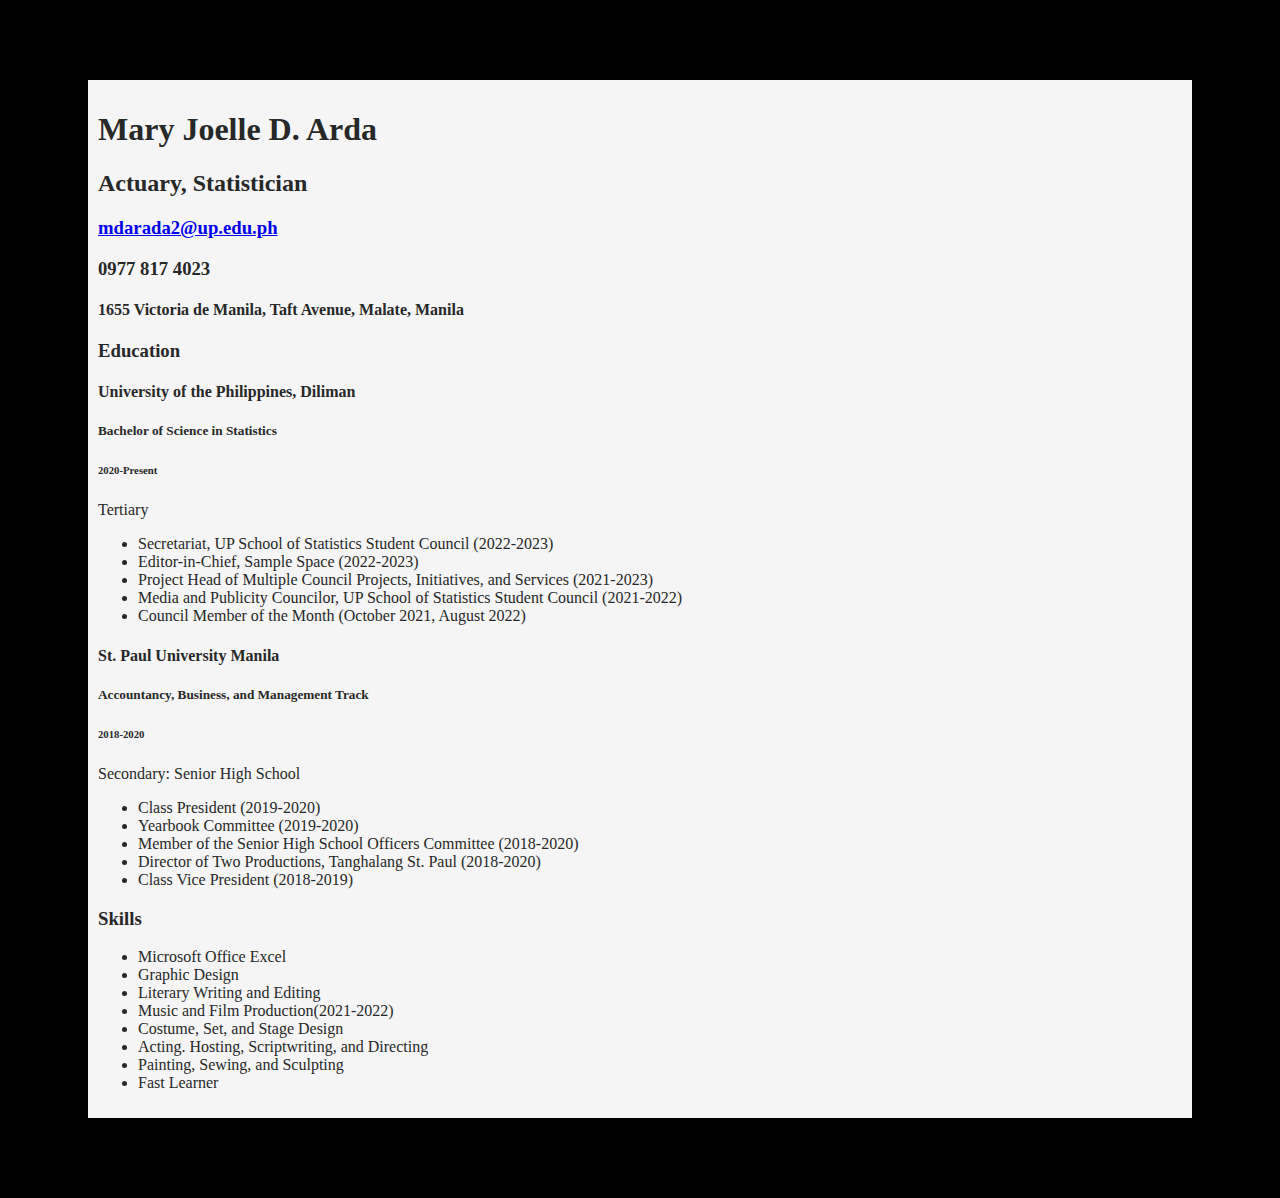
==== index.html @ 00ca371d "Update index.html" ====
<!DOCTYPE html>

<html>

	<head lang="en">
		<meta charset="utf-8">
		<title>Mary Joelle D. Arada | Actuary, Statistician | mdarada2@up.edu.ph</title>
		<link rel="stylesheet" href="resume.css">
	</head>

	<body>
	<div id="page">
		<div id="header">
		
			<div class="name">
				<h1>Mary Joelle D. Arda</h1>
				<h2>Actuary, Statistician</h2>
			</div>
			<div class="contact">
				<h3><a href="mailto:mdarada2@up.edu.ph">mdarada2@up.edu.ph</a></h3>
				<h3>0977 817 4023</h3>
				<h4>1655 Victoria de Manila, Taft Avenue, Malate, Manila</h4>
			</div>
		
		</div>
		<div id="body">
			<div class="section">
			<h3>Education</h3>
			</div>
				<div class="school">
					<h4>University of the Philippines, Diliman</h4>
					<h5>Bachelor of Science in Statistics</h5>
					<h6>2020-Present</h6>
					<h7>Tertiary</h7>
	
					<ul>
						<li>Secretariat, UP School of Statistics Student Council (2022-2023)</li>
						<li>Editor-in-Chief, Sample Space (2022-2023)</li>
						<li>Project Head of Multiple Council Projects, Initiatives, and Services (2021-2023)</li>
						<li>Media and Publicity Councilor, UP School of Statistics Student Council (2021-2022)</li>
						<li>Council Member of the Month (October 2021, August 2022)</li>
					</ul>
				</div>
				<div class="school">
					<h4>St. Paul University Manila</h4>
					<h5>Accountancy, Business, and Management Track</h5>
					<h6>2018-2020</h6>
					<h7>Secondary: Senior High School</h7>

					<ul>
						<li>Class President (2019-2020)</li>
						<li>Yearbook Committee (2019-2020)</li>
						<li>Member of the Senior High School Officers Committee (2018-2020)</li>
						<li>Director of Two Productions, Tanghalang St. Paul (2018-2020)</li>
						<li>Class Vice President (2018-2019)</li>
					</ul>
				</div>
			</div>

			<div class="section">
			<h3>Skills</h3>
			</div>
				<div class="skills">
					<ul>
						<li>Microsoft Office Excel</li>
						<li>Graphic Design</li>
						<li>Literary Writing and Editing</li>
						<li>Music and Film Production(2021-2022)</li>
						<li>Costume, Set, and Stage Design</li>
						<li>Acting. Hosting, Scriptwriting, and Directing</li>
						<li>Painting, Sewing, and Sculpting</li>
						<li>Fast Learner</li>
					</ul>
				</div>
		</div>
	</div>
	</body>

</html>
---- resume.css ----
body {
  background-image: url("bg text.png");
  background-repeat: repeat;
  background: #000000;
}

#page {
  margin-top: 80px;
  margin-bottom: 80px;
  margin-right: 80px;
  margin-left: 80px;
  padding: 10px;
  background: #F5F5F5;
  color: #272828;
  font-family: Georgia;
}

#hd {
  margin-top:2.5em;
  margin-bottom: 0;
  margin-right: 3em; 
  margin-left: 0;
  padding-bottom:1.5em;
  border-bottom: 1px solid ##737373;
}
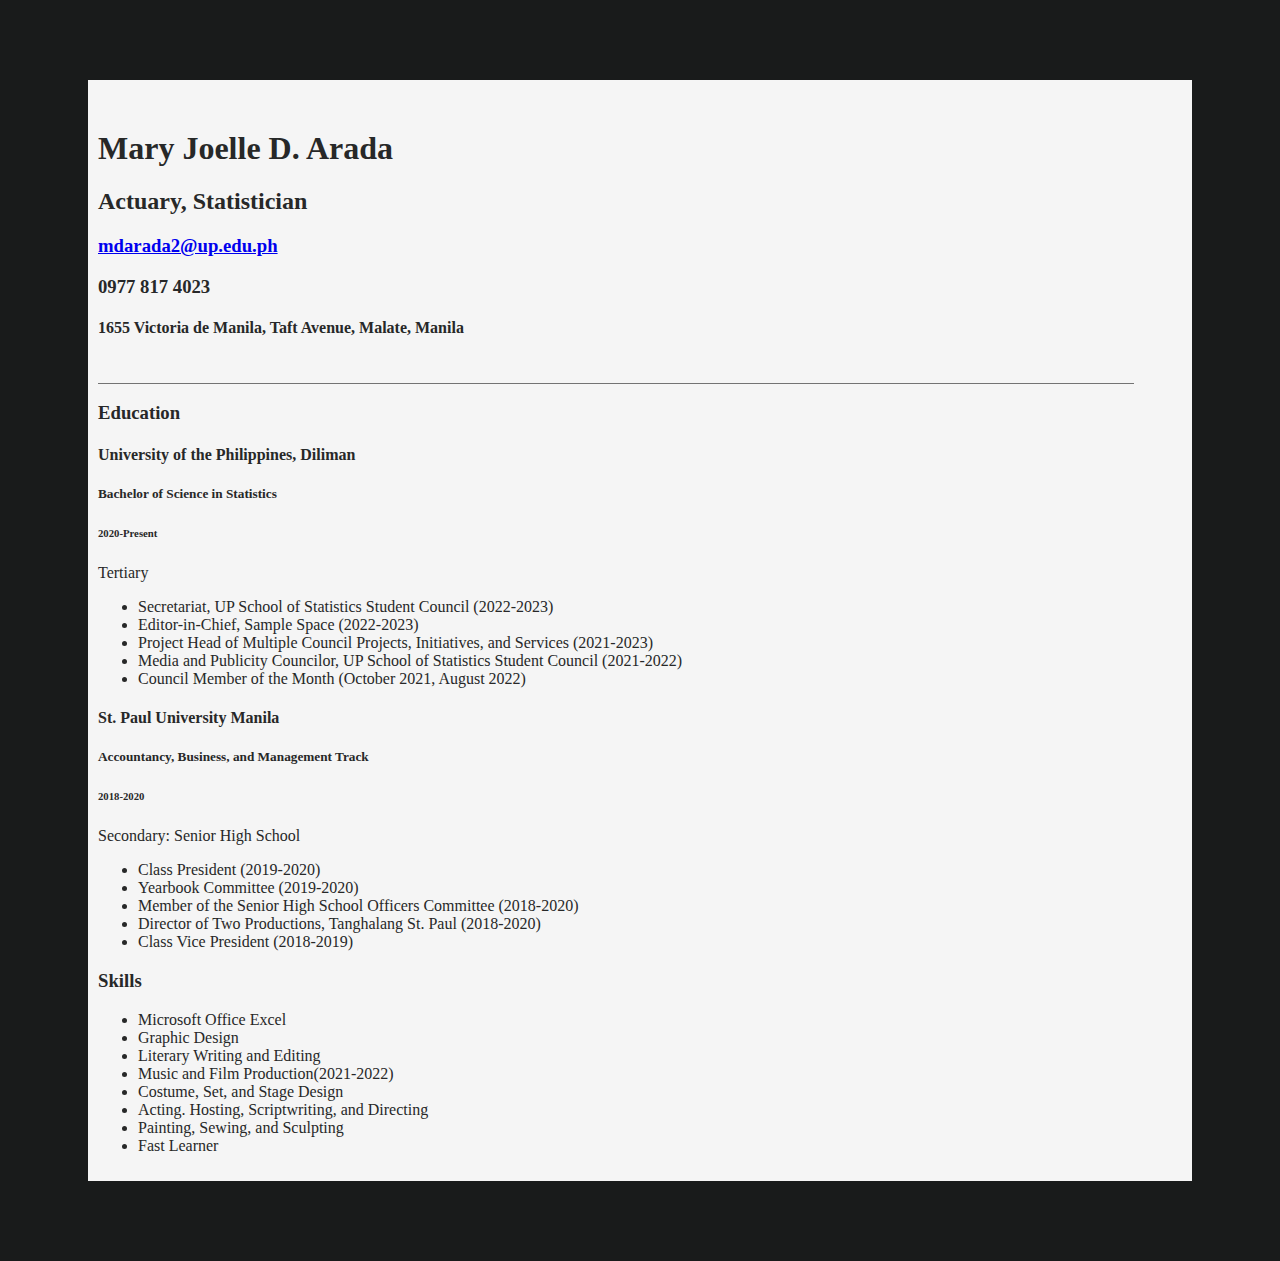
==== commit 1e298df8: "Update index.html" ====
--- a/index.html
+++ b/index.html
@@ -13,7 +13,7 @@
 		<div id="header">
 		
 			<div class="name">
-				<h1>Mary Joelle D. Arda</h1>
+				<h1>Mary Joelle D. Arada</h1>
 				<h2>Actuary, Statistician</h2>
 			</div>
 			<div class="contact">
--- a/resume.css
+++ b/resume.css
@@ -1,7 +1,5 @@
 body {
-  background-image: url("bg text.png");
-  background-repeat: repeat;
-  background: #000000;
+  background: #191b1b;
 }
 
 #page {
@@ -15,11 +13,25 @@
   font-family: Georgia;
 }
 
-#hd {
+#header {
   margin-top:2.5em;
   margin-bottom: 0;
   margin-right: 3em; 
   margin-left: 0;
   padding-bottom:1.5em;
-  border-bottom: 1px solid ##737373;
+  border-bottom: 1px solid #737373;
 }
+
+h1.name {
+  text-align: right;
+  font-size: 48px;
+  text-transform: uppercase;
+  letter-spacing: 3px;
+}
+
+h2.name {
+  text-transform: uppercase;
+  letter-spacing: 2px;
+}
+
+
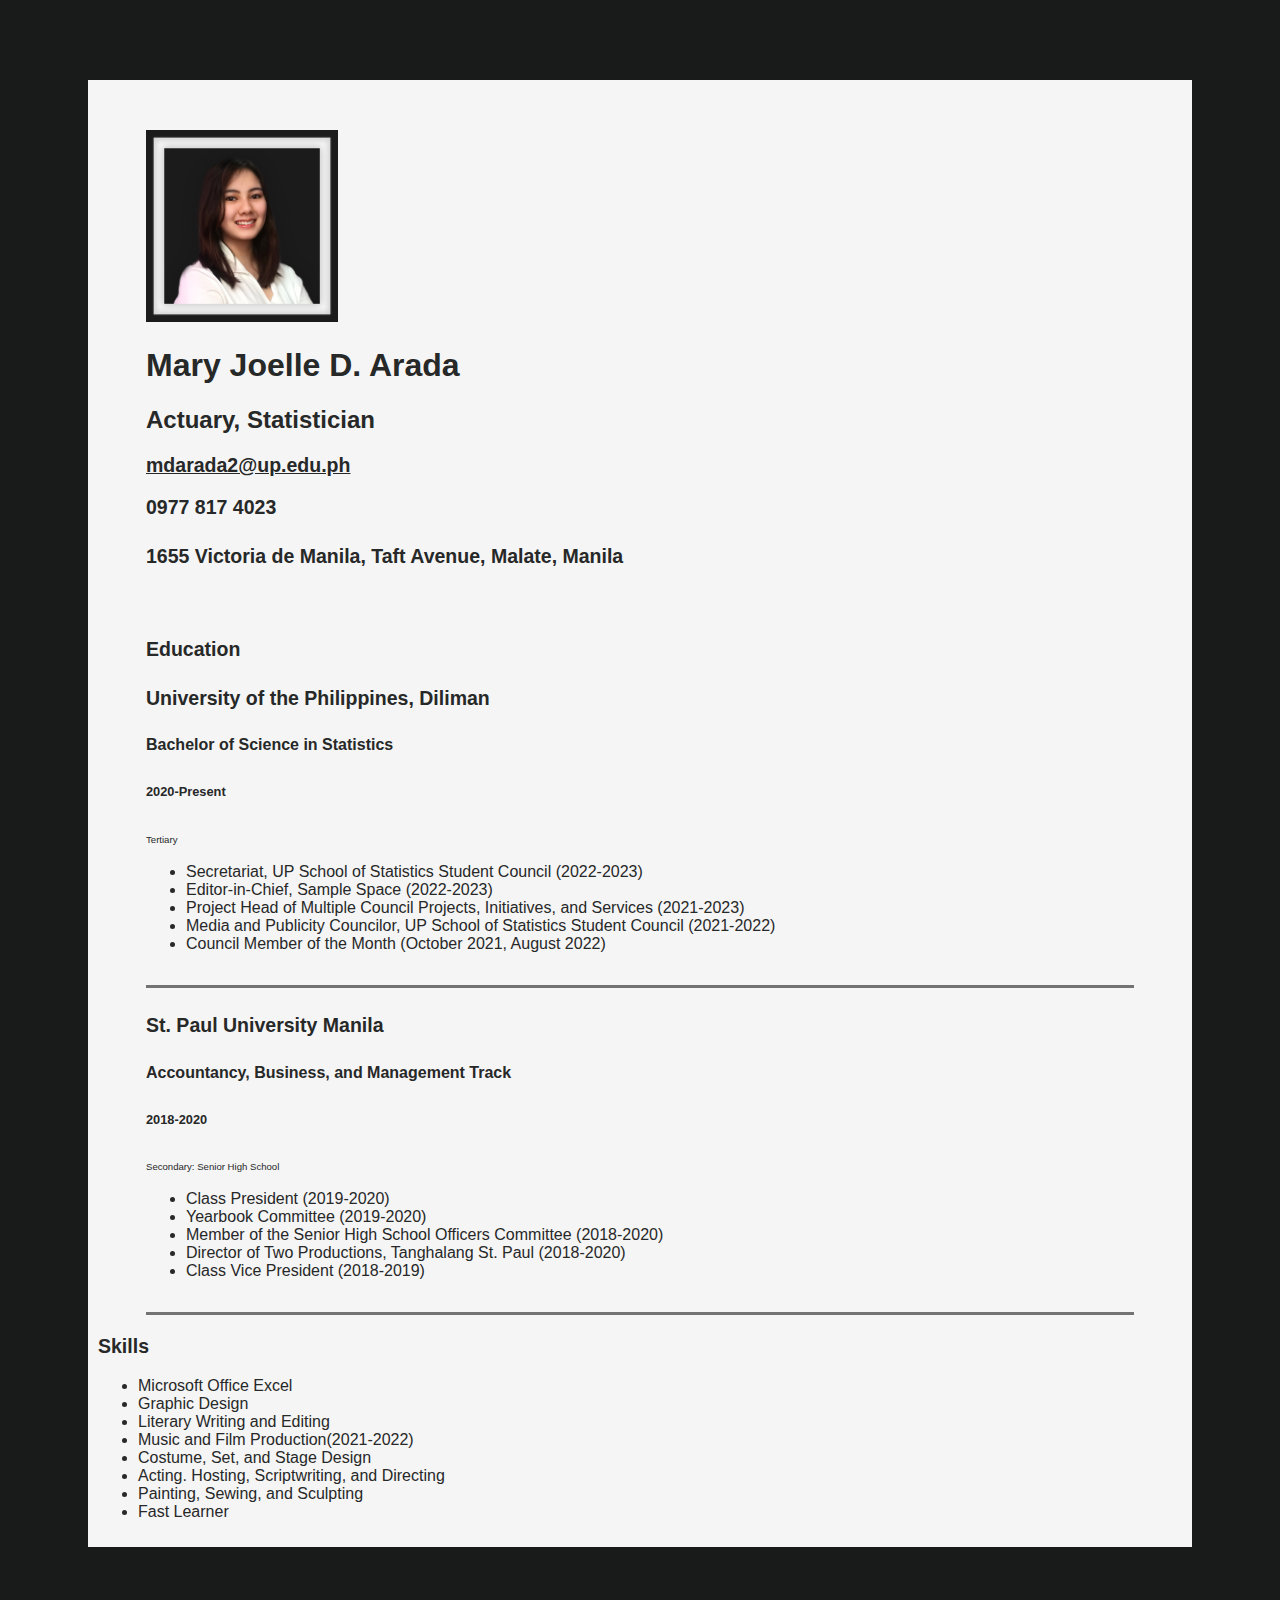
==== commit fb0caf43: "Update index.html" ====
--- a/index.html
+++ b/index.html
@@ -11,7 +11,9 @@
 	<body>
 	<div id="page">
 		<div id="header">
-		
+			<div class="photo">	
+				<image src="resume.png" alt "Resume Photo" width="192" height="192"/>
+			</div>
 			<div class="name">
 				<h1>Mary Joelle D. Arada</h1>
 				<h2>Actuary, Statistician</h2>
--- a/resume.css
+++ b/resume.css
@@ -10,16 +10,15 @@
   padding: 10px;
   background: #F5F5F5;
   color: #272828;
-  font-family: Georgia;
+  font-family: Helvetica;
 }
 
 #header {
   margin-top:2.5em;
   margin-bottom: 0;
   margin-right: 3em; 
-  margin-left: 0;
+  margin-left: 3em;
   padding-bottom:1.5em;
-  border-bottom: 1px solid #737373;
 }
 
 h1.name {
@@ -30,8 +29,57 @@
 }
 
 h2.name {
+  text-align: right;
+  font-size: 152%;
   text-transform: uppercase;
   letter-spacing: 2px;
+  border-style: none none solid none;
+  border-color: #737373;
 }
 
+h3 {
+  font-size: 122%;
+}
 
+h4 {
+  font-size: 122%;
+}
+
+a { 
+  color: #272828; 
+}
+
+a:hover { 
+  text-decoration: none; 
+}
+
+#body {
+  margin-right: 3em; 
+  margin-left: 3em;
+}
+
+.school {
+  position: relative;
+  margin-bottom: 1em;
+  padding-bottom: 1em;
+  border-style: none none solid none;
+  border-color: #737373;
+}
+
+h4.school {
+  position: absolute;
+  top: 0.35em;
+  right: 0;
+}
+
+h5 {
+  font-size: 100%;
+}
+
+h6 {
+  font-size: 80%;
+}
+
+h7 {
+  font-size: 60%;
+}
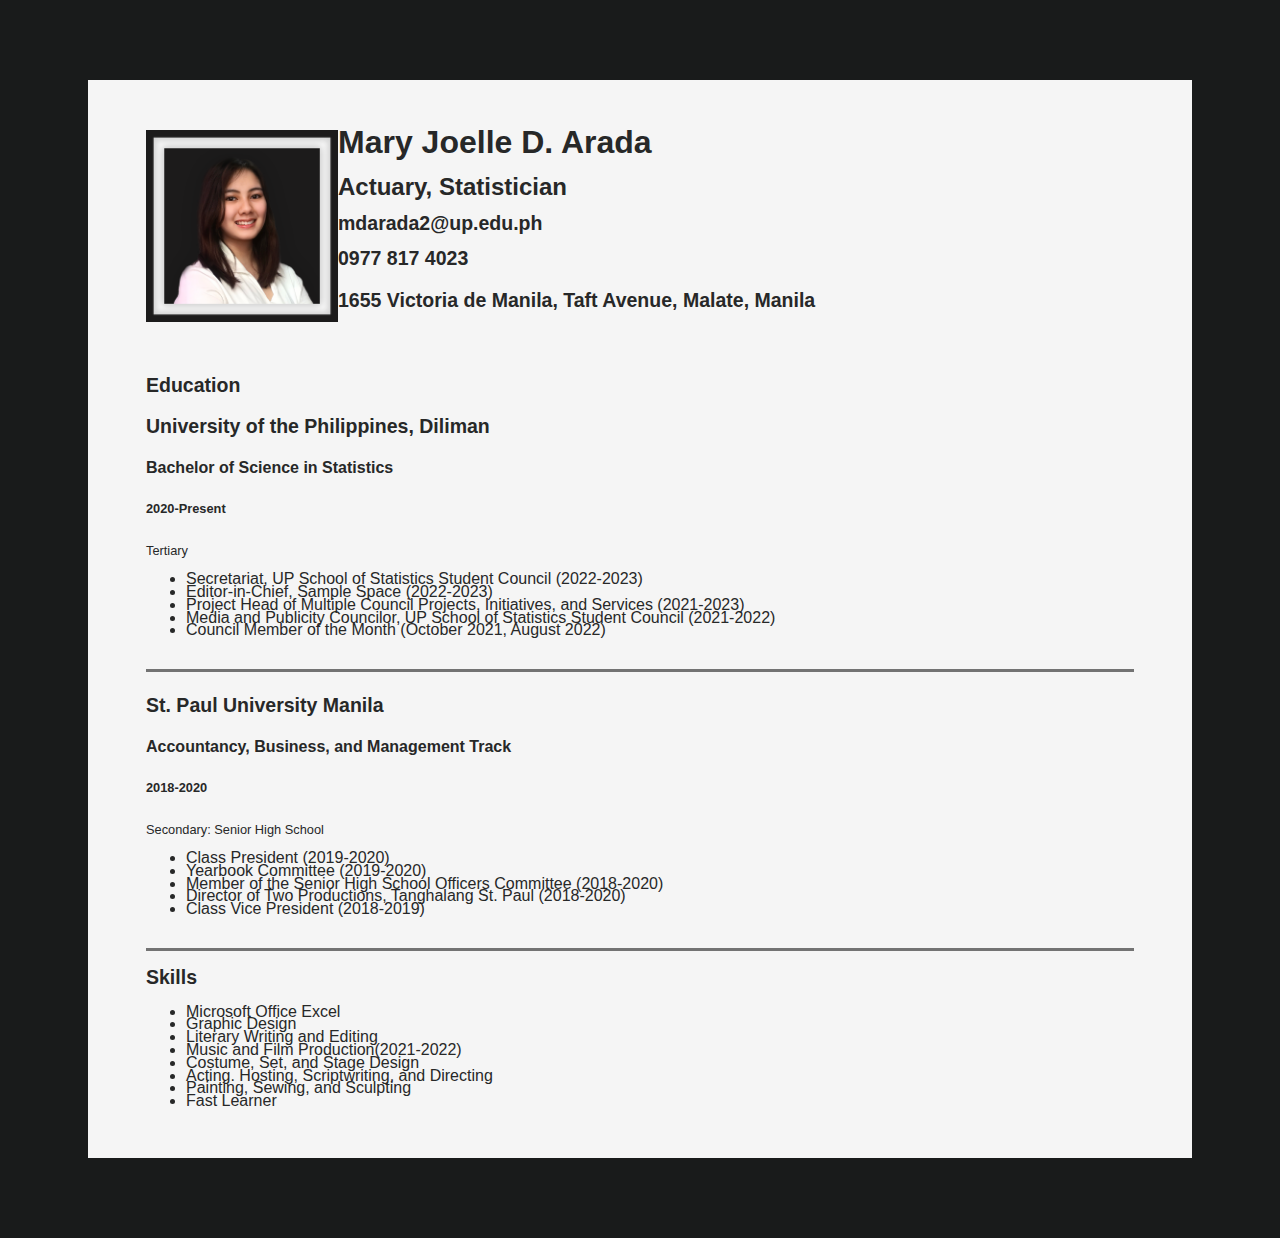
==== commit d50d4d0e: "Update index.html" ====
--- a/index.html
+++ b/index.html
@@ -57,7 +57,6 @@
 						<li>Class Vice President (2018-2019)</li>
 					</ul>
 				</div>
-			</div>
 
 			<div class="section">
 			<h3>Skills</h3>
--- a/resume.css
+++ b/resume.css
@@ -11,6 +11,7 @@
   background: #F5F5F5;
   color: #272828;
   font-family: Helvetica;
+  line-height: 0.8;
 }
 
 #header {
@@ -18,7 +19,11 @@
   margin-bottom: 0;
   margin-right: 3em; 
   margin-left: 3em;
-  padding-bottom:1.5em;
+  padding-bottom: 1.5em;
+}
+
+.photo {
+  float: left;
 }
 
 h1.name {
@@ -46,16 +51,33 @@
 }
 
 a { 
-  color: #272828; 
+  color: #272828;
+  text-decoration: none; 
 }
 
 a:hover { 
+  color: #737373;
   text-decoration: none; 
+}
+
+header.relative {
+  position: relative;
+  width: 400px;
+  height: 200px;
+}
+
+photo.absolute {
+  position: absolute;
+  top: 80px;
+  right: 0;
+  width: 200px;
+  height: 100px;
 }
 
 #body {
   margin-right: 3em; 
   margin-left: 3em;
+  padding-bottom: 1.5em;
 }
 
 .school {
@@ -81,5 +103,5 @@
 }
 
 h7 {
-  font-size: 60%;
+  font-size: 80%;
 }
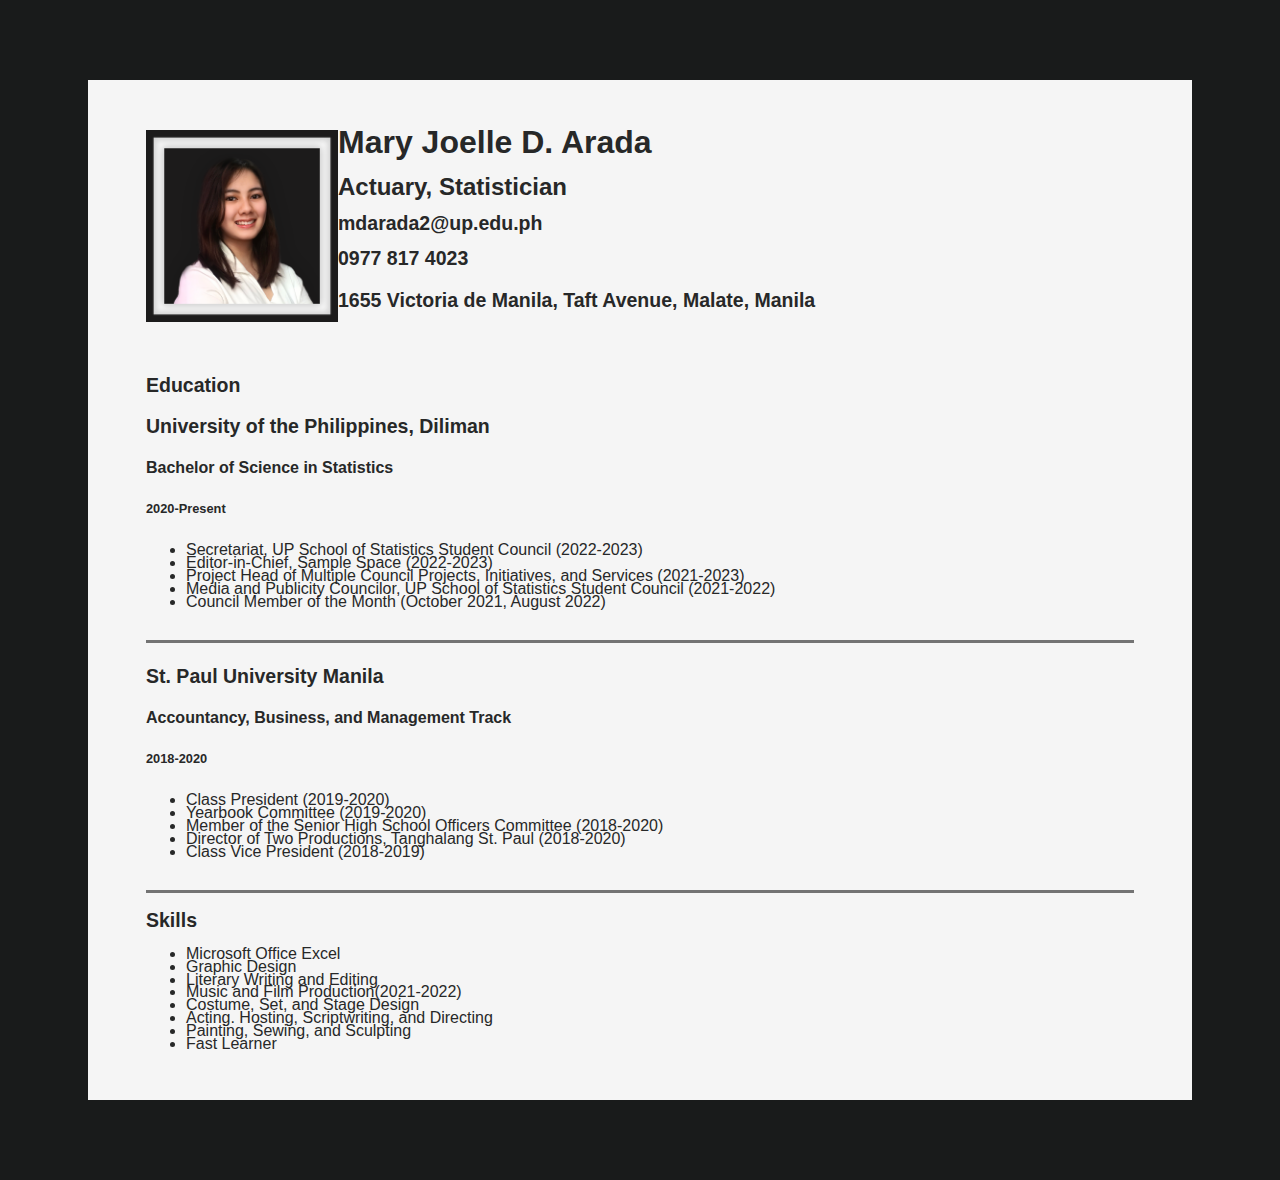
==== commit 80125d95: "Update index.html" ====
--- a/index.html
+++ b/index.html
@@ -33,7 +33,6 @@
 					<h4>University of the Philippines, Diliman</h4>
 					<h5>Bachelor of Science in Statistics</h5>
 					<h6>2020-Present</h6>
-					<h7>Tertiary</h7>
 	
 					<ul>
 						<li>Secretariat, UP School of Statistics Student Council (2022-2023)</li>
@@ -47,7 +46,6 @@
 					<h4>St. Paul University Manila</h4>
 					<h5>Accountancy, Business, and Management Track</h5>
 					<h6>2018-2020</h6>
-					<h7>Secondary: Senior High School</h7>
 
 					<ul>
 						<li>Class President (2019-2020)</li>
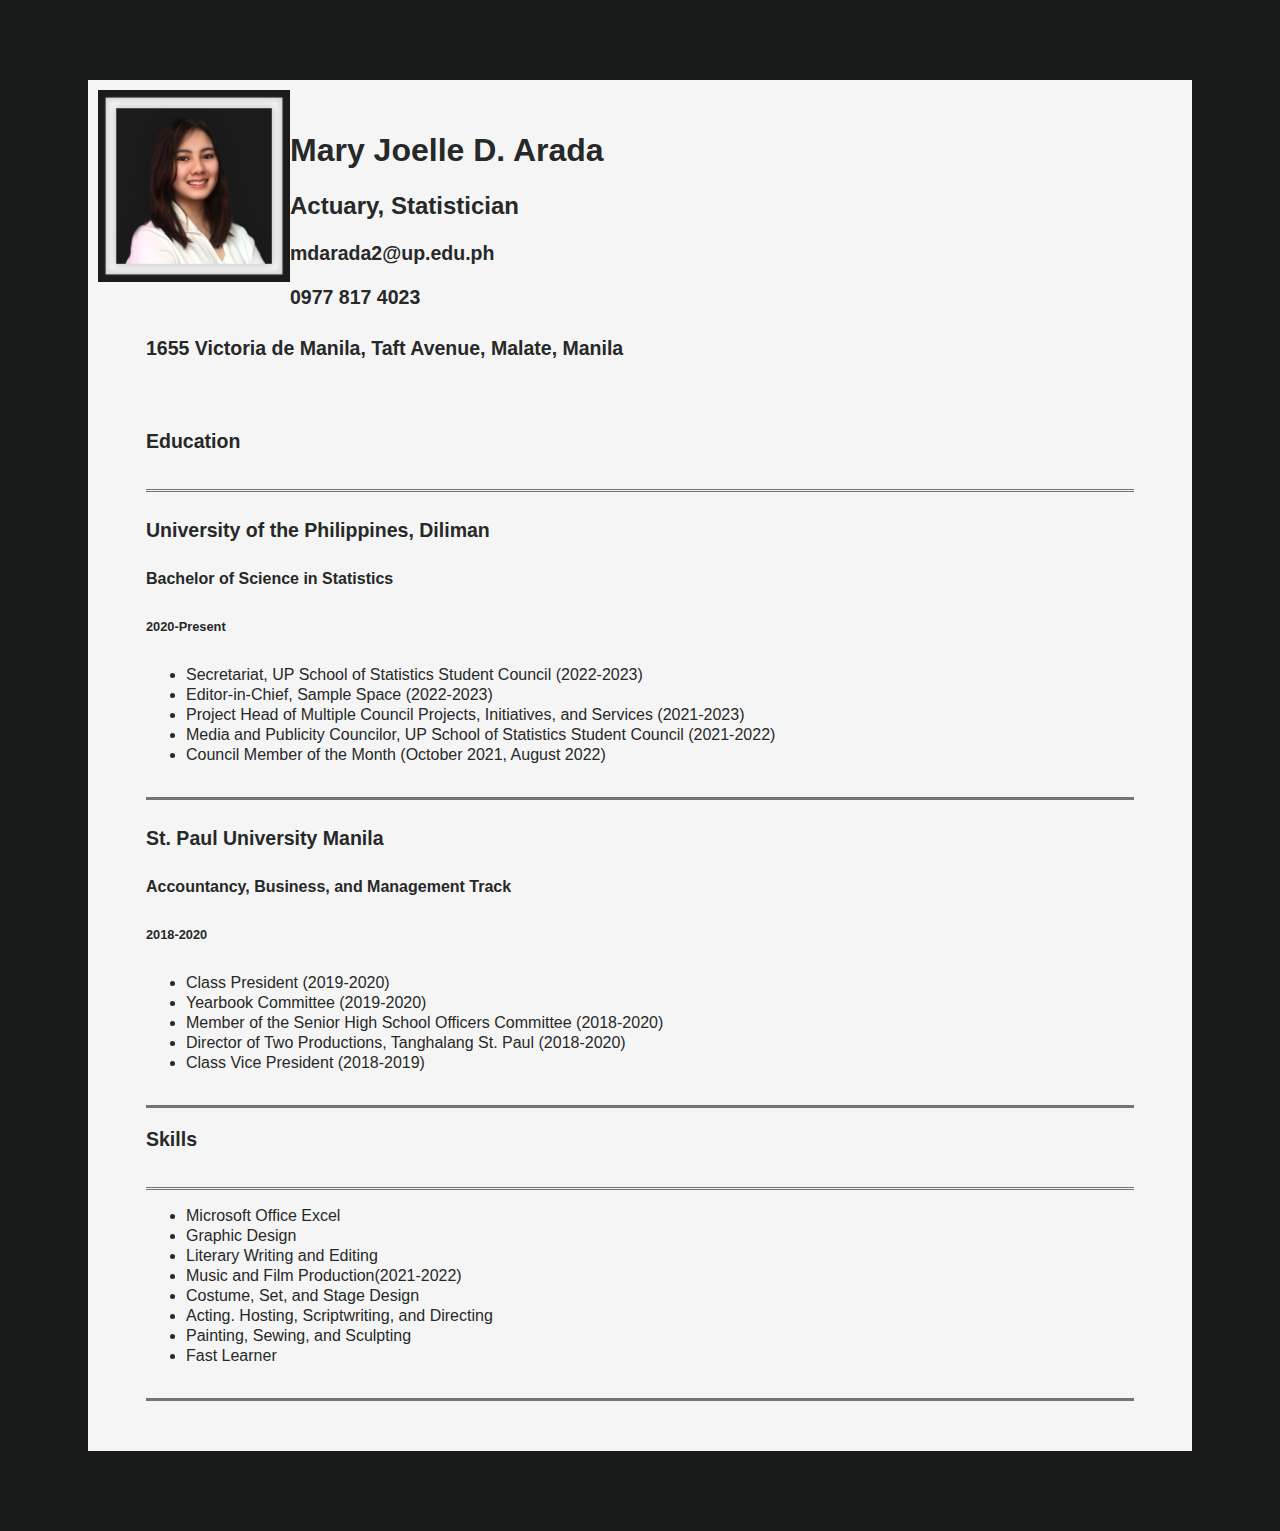
==== commit 1c3fe04c: "Update index.html" ====
--- a/index.html
+++ b/index.html
@@ -10,10 +10,10 @@
 
 	<body>
 	<div id="page">
+		<div class="photo">	
+			<image src="resume.png" alt "Resume Photo" width="192" height="192"/>
+		</div>
 		<div id="header">
-			<div class="photo">	
-				<image src="resume.png" alt "Resume Photo" width="192" height="192"/>
-			</div>
 			<div class="name">
 				<h1>Mary Joelle D. Arada</h1>
 				<h2>Actuary, Statistician</h2>
--- a/resume.css
+++ b/resume.css
@@ -11,7 +11,7 @@
   background: #F5F5F5;
   color: #272828;
   font-family: Helvetica;
-  line-height: 0.8;
+  line-height: 1.25;
 }
 
 #header {
@@ -80,6 +80,14 @@
   padding-bottom: 1.5em;
 }
 
+.section {
+  position: relative;
+  margin-bottom: 1em;
+  padding-bottom: 1em;
+  border-style: none none double none;
+  border-color: #737373;
+}
+
 .school {
   position: relative;
   margin-bottom: 1em;
@@ -102,6 +110,10 @@
   font-size: 80%;
 }
 
-h7 {
-  font-size: 80%;
+.skills {
+  position: relative;
+  margin-bottom: 1em;
+  padding-bottom: 1em;
+  border-style: none none solid none;
+  border-color: #737373;
 }
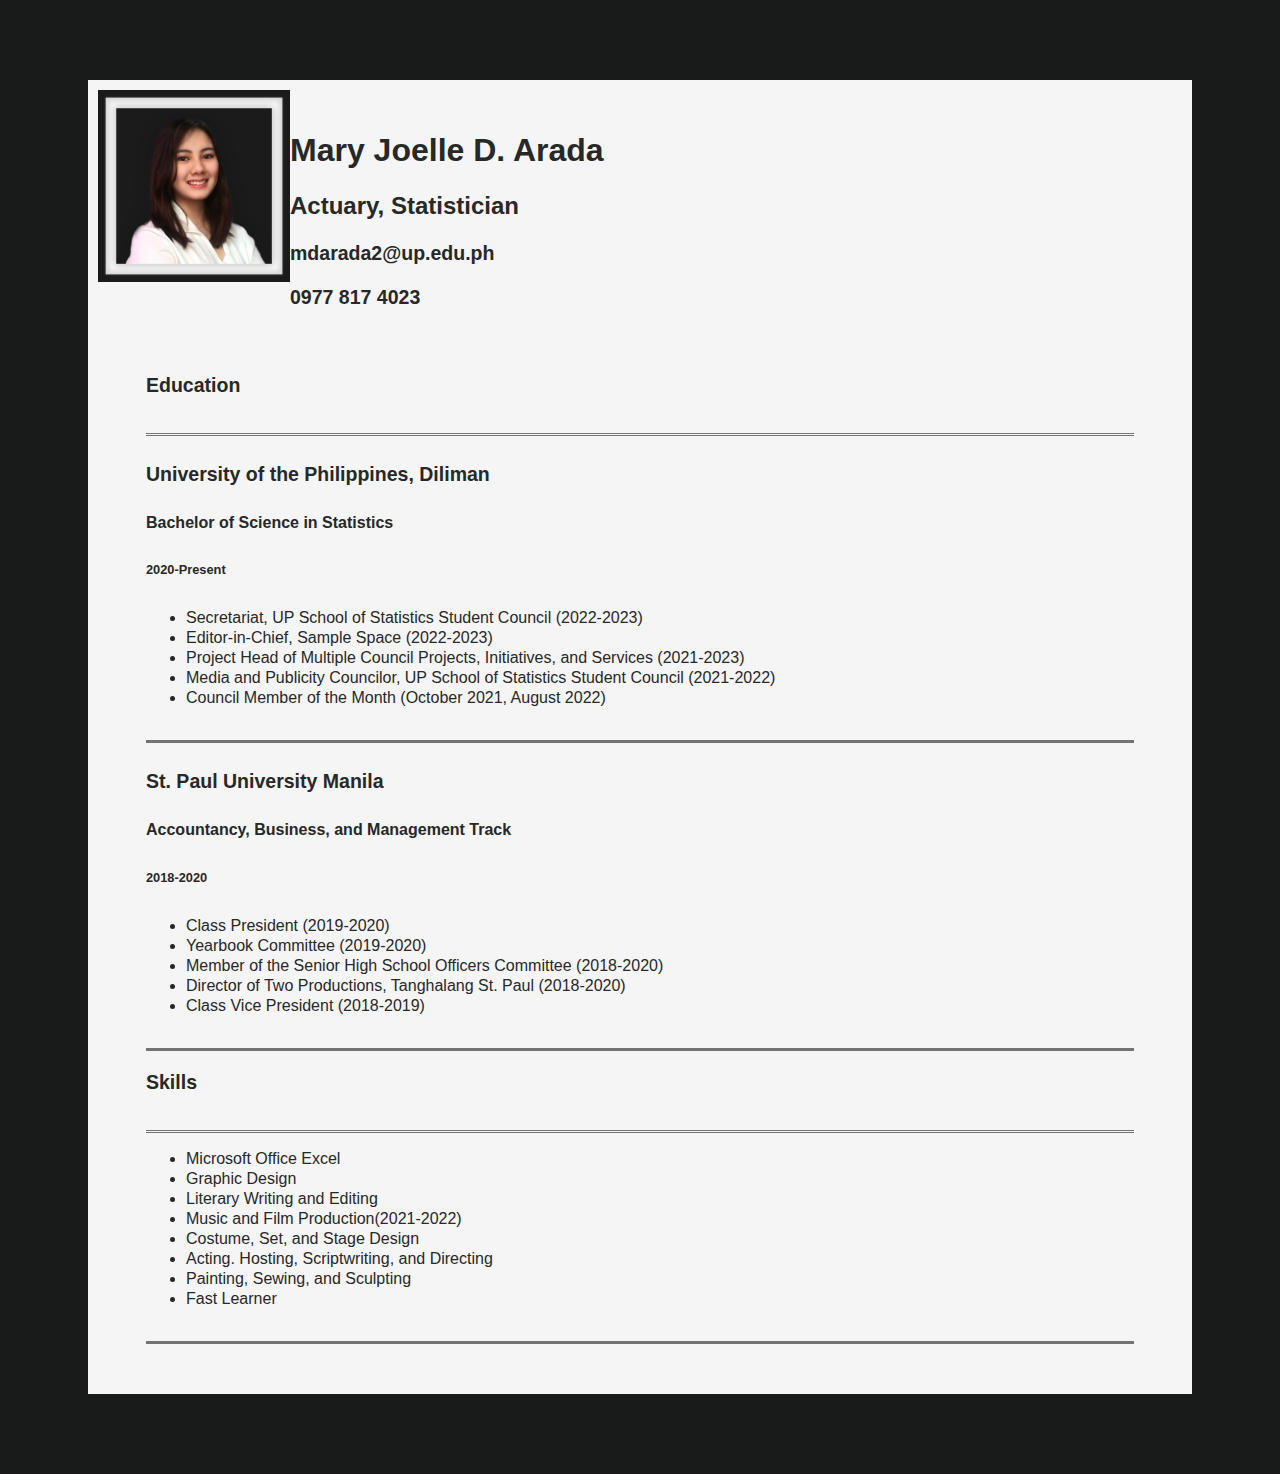
==== commit a0fe5437: "Update index.html" ====
--- a/index.html
+++ b/index.html
@@ -21,7 +21,6 @@
 			<div class="contact">
 				<h3><a href="mailto:mdarada2@up.edu.ph">mdarada2@up.edu.ph</a></h3>
 				<h3>0977 817 4023</h3>
-				<h4>1655 Victoria de Manila, Taft Avenue, Malate, Manila</h4>
 			</div>
 		
 		</div>
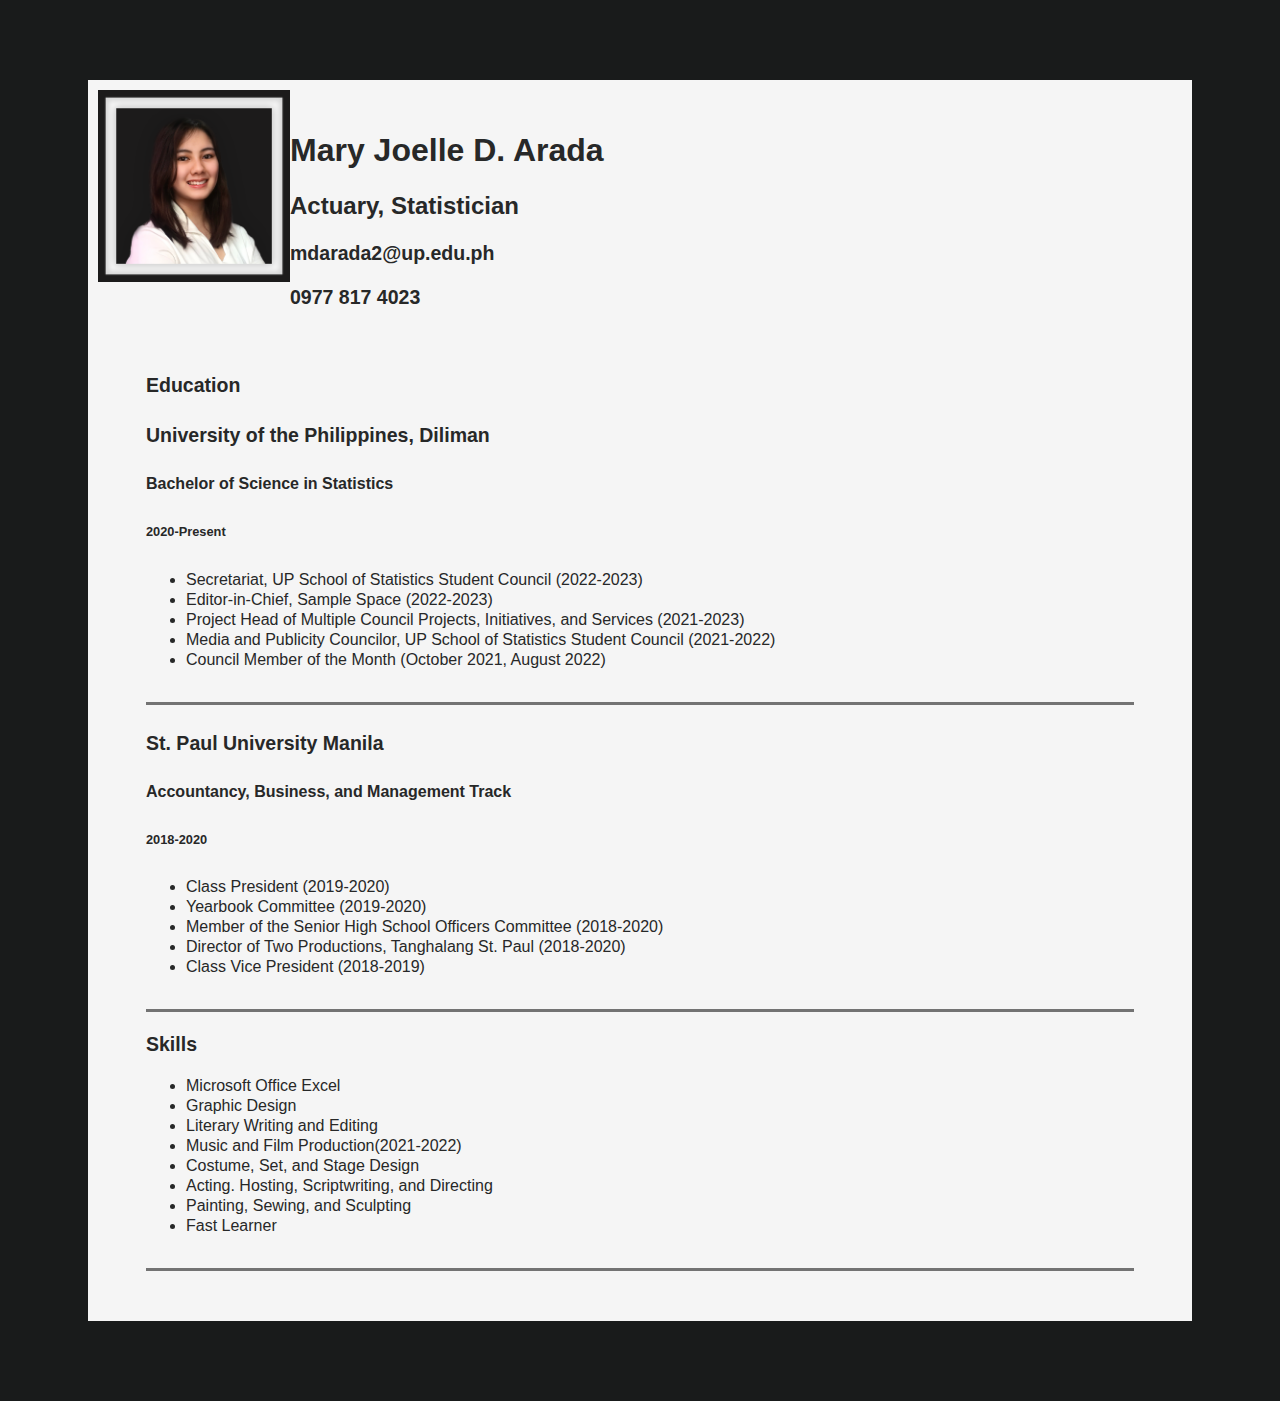
==== commit aa981b0e: "Update index.html" ====
--- a/index.html
+++ b/index.html
@@ -25,7 +25,7 @@
 		
 		</div>
 		<div id="body">
-			<div class="section">
+			<div class="sectiona">
 			<h3>Education</h3>
 			</div>
 				<div class="school">
@@ -55,7 +55,7 @@
 					</ul>
 				</div>
 
-			<div class="section">
+			<div class="sectionb">
 			<h3>Skills</h3>
 			</div>
 				<div class="skills">
--- a/resume.css
+++ b/resume.css
@@ -68,7 +68,7 @@
 
 photo.absolute {
   position: absolute;
-  top: 80px;
+  top: 3em;
   right: 0;
   width: 200px;
   height: 100px;
